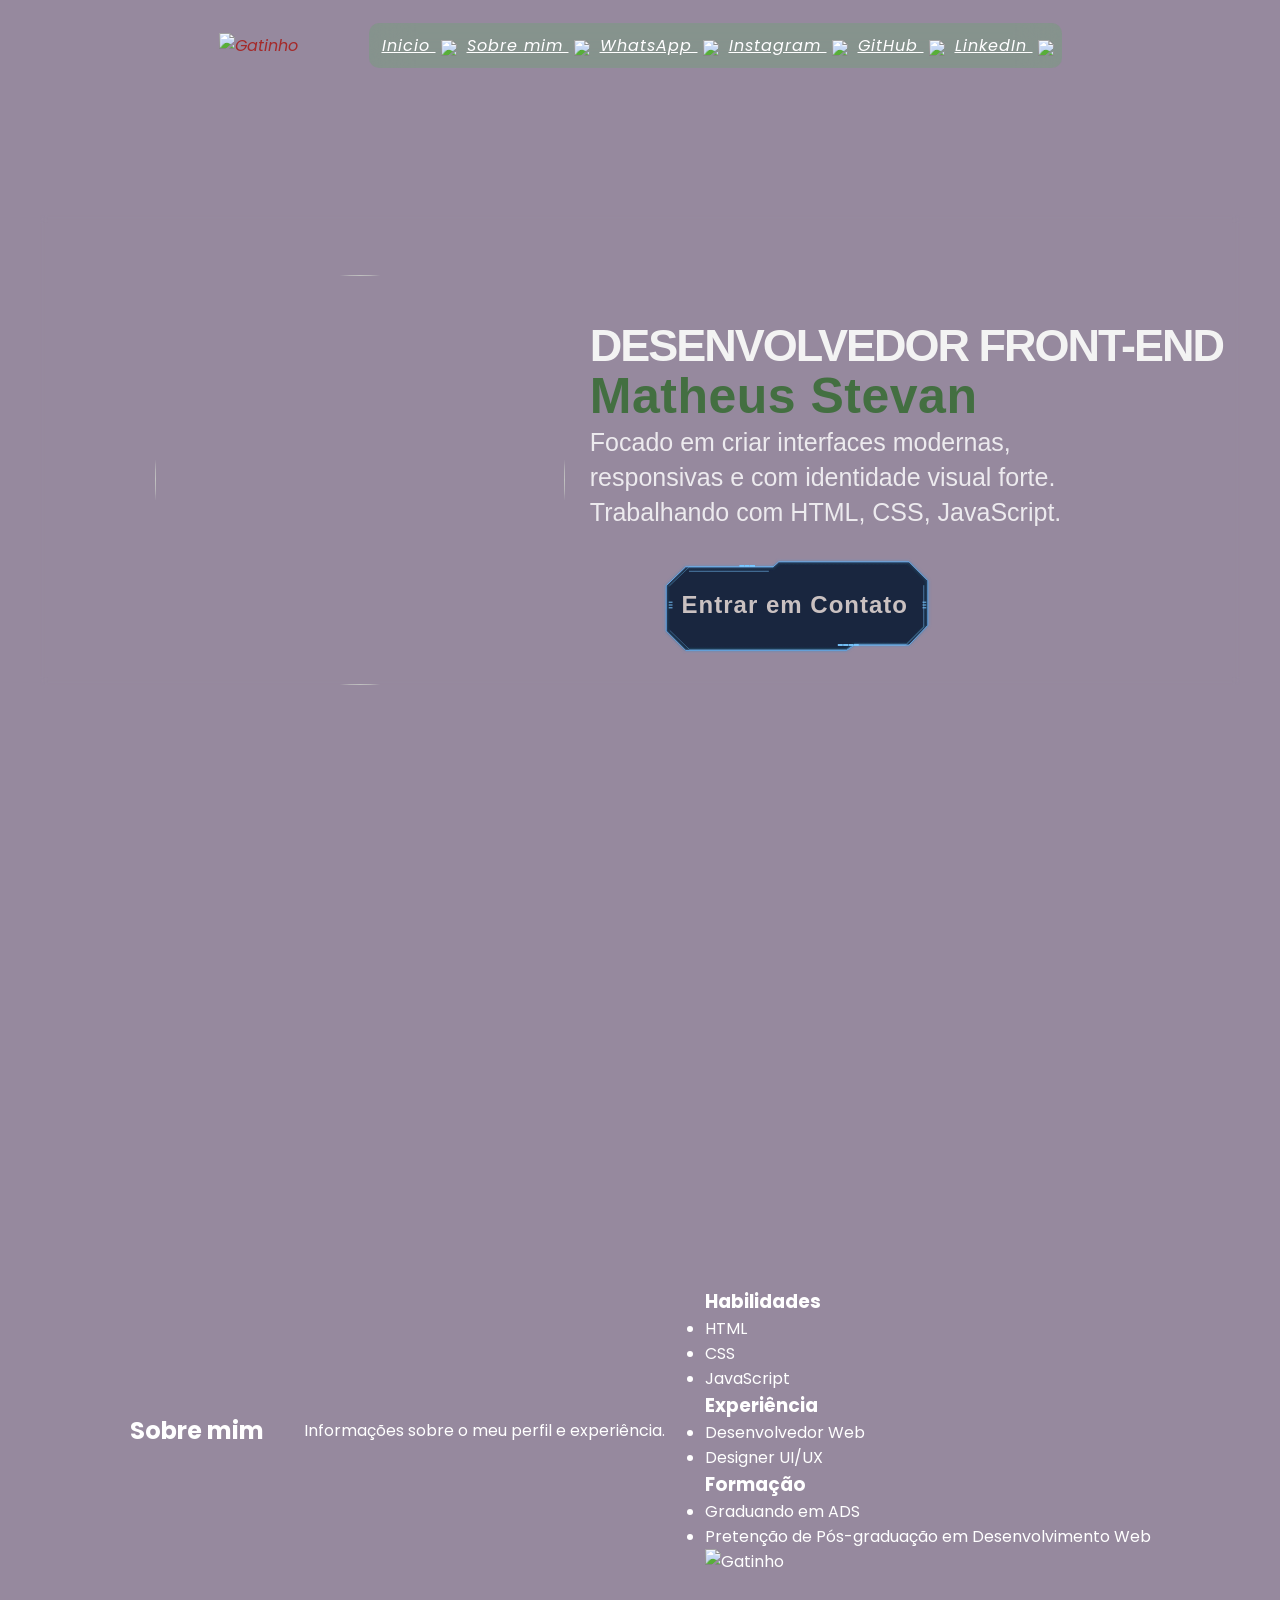
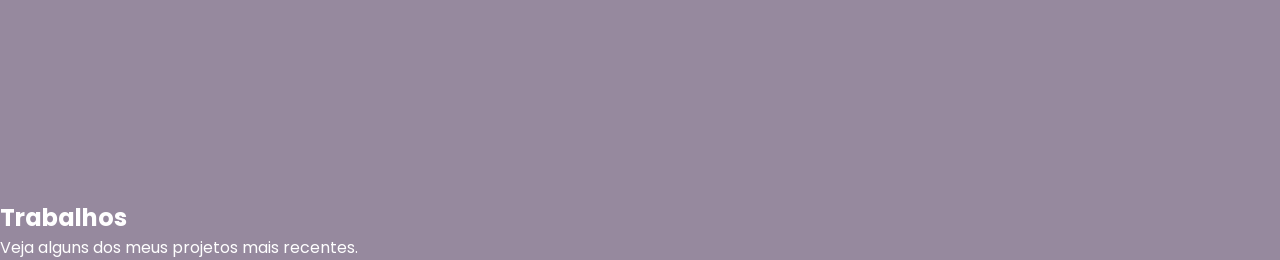
==== index.html @ 13720b81 "Mudança 2" ====
<!doctype html>
<html lang="pt-br">
  <head>
    <meta charset="UTF-8" />
    <meta name="viewport" content="width=device-width, initial-scale=1.0" />
    <link rel="stylesheet" href="style.css" />
    <link rel="preconnect" href="https://fonts.googleapis.com" />
    <link rel="preconnect" href="https://fonts.gstatic.com" crossorigin />
    <link
      href="https://fonts.googleapis.com/css2?family=Poppins:ital,wght@0,100;0,200;0,300;0,400;0,500;0,600;0,700;0,800;0,900;1,100;1,200;1,300;1,400;1,500;1,600;1,700;1,800;1,900&display=swap"
      rel="stylesheet"
    />
    <link rel="preconnect" href="https://fonts.googleapis.com">
    <link rel="preconnect" href="https://fonts.gstatic.com" crossorigin>
    <link href="https://fonts.googleapis.com/css2?family=Playwrite+DE+SAS:wght@100..400&display=swap" rel="stylesheet">
    <title>Portfólio</title>
  </head>
  <body>
    <header>
        <div class="gatinho">
          <img src="assets/ms-terminal-logo.svg" alt="Gatinho" />
        </div>
      <nav>
        <ul>
          <li><a href="#">Inicio <img src="assets/launch.svg" class="inicio"></a></li>
          <li><a href="#">Sobre mim <img src="assets/person.svg" class="pessoa"></a></li>
          <li><a href="#">WhatsApp <img src="assets/whatsapp.png" class="whatsapp"></a></li>
          <li><a href="#">Instagram <img src="assets/instagram.png" class="instagram"></a></li>
          <li><a href="#">GitHub <img src="assets/github.png" class="git"></a></li>
          <li><a href="#">LinkedIn <img src="assets/linkedin.png" class="linkedin"></a></li>
        </ul>
      </nav>
    </header>

    <!-- Sessão 1 -->

    <section class="secao1">
  <div class="conteudo">

    <div class="perfil">
      <img src="assets/foto-hud-exata.png" class="foto">
      <img src="assets/interface-hud-frame-ondinhas.svg" class="moldura">
    </div>

    <div class="info">
      <div class="iniciotxt">
        <h1>Desenvolvedor Front-End</h1>
        <h2>Matheus Stevan</h2>
        <p>Focado em criar interfaces modernas,</p>
        <p>responsivas e com identidade visual forte.</p>
        <p>Trabalhando com HTML, CSS, JavaScript.</p>
      </div>
      <div class="botoes">
        <button class="botaohud"> Entrar em Contato</button>
      </div>
    </div>
  </div>
</section>

    <!-- Sessão 2 -->

    <section class="secao2">
      <div class="conteudo2">
      <h2>Sobre mim</h2>
      <p>Informações sobre o meu perfil e experiência.</p>
      <div class="divSobre">
        <div class="card">
          <h3>Habilidades</h3>
          <ul>
            <li>HTML</li>
            <li>CSS</li>
            <li>JavaScript</li>
          </ul>
        </div>
        <div class="card">
          <h3>Experiência</h3>
          <ul>
            <li>Desenvolvedor Web</li>
            <li>Designer UI/UX</li>
          </ul>
        </div>
        <div class="card">
          <h3>Formação</h3>
          <ul>
            <li>Graduando em ADS</li>
            <li>Pretenção de Pós-graduação em Desenvolvimento Web</li>
          </ul>
        </div>
        <img src="assets/gatinho.svg" alt="Gatinho" />
      </div>
      </div>
    </section>

      <!-- Sessão 3 -->

    <Section class="secao3">
      <h2>Trabalhos</h2>
      <p>Veja alguns dos meus projetos mais recentes.</p>
      <div class="divImagens">

      </div>
    </section>
  </body>
</html>
---- style.css ----
*{
  margin: 0;
  padding: 0;
  box-sizing: border-box;
}

body {
  width: 100%;
  margin: 0;
  padding: 0;
  box-sizing: border-box;
  color: rgb(255, 255, 255);
  background-color: #442d538f;
  font-family: "Poppins", sans-serif;
}
html{
  overflow-x: hidden;
}
/* Corpo */

/* Cabeçalho */

header {
  width: 100%;
  height: 10%;
  display: flex;
  justify-content: center;
  align-items: center;
  gap: 0px;
  padding: 10px 2%;
  color: brown;
  position: fixed;
  pointer-events: none;
  font-style:oblique;
  z-index: 999;

  ul {
    letter-spacing: 1px;
    font-family: "poppins", sans-serif;
    display: flex;
    gap: 15px;
    list-style: none;
    align-items: center;
    background-color: #03e9031a;
    padding: 10px 13px;
    border-radius: 10px;
    backdrop-filter: blur(20px);
  }
}
/* Configuraçoes do cabeçalho */
header ul li a,
header ul li a:visited {
  color: rgb(255, 255, 255);
  pointer-events: auto;
}
header ul li a:hover {
  color: #ff0000;
  transition: 1s;
  filter: brightness(1.5) drop-shadow(0 0 10px #aa9696);
  transition: 0.8s;
}

.gatinho {
  display: flex;
  align-items: center;
  width: auto;
}
.gatinho img {
  width: 150px;
  height: auto;
  transition: 0.5s;
}

.inicio{
  display: flex-end;
  align-items:center;
  width: auto;
  width: 20px;
  transform: translateY(5px)
  translateX(5px);
}

.pessoa {
  display: flex-end;
  align-items:center;
  width: auto;
  width: 20px;
  transform: translateY(5px)
  translateX(5px);
}

.whatsapp {
  display: flex-end;
  align-items:center;
  width: auto;
  width: 20px;
  transform: translateY(5px)
  translateX(5px);
}

.instagram {
  display: flex-end;
  align-items:center;
  width: auto;
  width: 20px;
  transform: translateY(5px)
  translateX(5px);
}

.git {
  display: flex-end;
  align-items:center;
  width: auto;
  width: 20px;
  transform: translateY(5px)
  translateX(5px);
}

.linkedin {
  display: flex-end;
  align-items:center;
  width: auto;
  width: 20px;
  transform: translateY(5px)
  translateX(5px);
}

/* Efeito quando o mouse está sobre o logotipo */
header:hover .gatinho img,
header:hover .gatinho i {
  filter: brightness(1.5) drop-shadow(0 0 10px #0dc110);
  transition: 0.5s;
  transform: rotate(10deg);
}

.gatinho img,
.gatinho i {
  transition: 0.5s;
}
/* Logotipo */

.gatinho {
  width: 100px;
  height: 100px;
  margin-right: 50px;
}
section {
  width: 100%;
  display: flex;
  flex-direction: column;
}

/* Seção 1 */

  button {
  all: unset;
}

.secao1 {
  width: 100%;
  height: 100vh;
  background-image: url(assets/backgroundprofissional2.png);
  background-size: cover;
  background-position: center;
  background-repeat: no-repeat;
  align-items: center;
  overflow: hidden;
  display: flex;
  justify-content: center;
  
}

.conteudo {
  width: min(1200px, 100%);
  display: flex;
  align-items: center;
  justify-content: center;
  gap: clamp(40px,2vw,180px);
  padding-top: 60px;
  backdrop-filter: blur(3px);
}

.perfil {
  position: relative;
  width: clamp(260px, 32vw, 430px);
  aspect-ratio: 1 / 1;
  flex-shrink: 0;
}

.moldura,
.foto {
  position: absolute;
  inset: 0;
  width: 100%;
  height: 100%;
}

.foto {
  object-fit: cover;
  border-radius: 50%;
  z-index: 1;
  animation: aparecerEsquerda 0.8s ease forwards;
}

.moldura {
  z-index: 2;
  pointer-events: none;
  transform: scale(3.52)
  translatex(90px);
  animation: glowMoldura 2.5s ease-in-out infinite;
}

.info {
  max-width: 520px;
  display: flex;
  flex-direction: column;
  gap: 25px;
}

.botoes{
  display: flex;
  gap: 20px;
  margin-left: 0;
  width: auto;
}

.botoes .botaohud {
  width: 380px;
  height: 100px;
  background-image: url("assets/botao.svg");
  background-size: 100% 100% ;
  background-position: center ;
  background-repeat: no-repeat ;
  background-color: transparent ;
  display:flex;
  justify-content: center;
  align-items: center;
  color: #cac1c1 ;
  font-size: 24px ;
  font-family: "Orbitron", sans-serif;
  font-style: normal;
  letter-spacing: 1px;
  white-space: nowrap;
  cursor: pointer;
  font-weight: bold;
  transform: translateY(-10px);
  animation: aparecerBaixo 1.9s ease forwards, glowBotao 2.5s ease-in-out infinite;
  
}

.botaohud:hover {
  color: #ffffff;
  transition: 2s;
  
      filter:
    drop-shadow(0 0 10px #00bfff)
    drop-shadow(0 0 20px #00bfff);

  transition: 1.2s;
}

/* Texto da seção 1 */

.iniciotxt {
  font-family: "Franklin Gothic Medium", "Arial Narrow", Arial, sans-serif;
  width: 100% ;
  margin: 0 auto;
  transform: translateX(-15px);
  margin-top: 20px;
 

  h1 {
    color: rgb(243, 243, 243);
    text-transform: uppercase;
    font-weight: 800;
    letter-spacing: -2px;
    line-height: 0.95;
    font-size: 45px;
    white-space: nowrap;
    opacity: 0.8;
    animation: aparecerDireita 1.4s ease forwards;
   
  }
  h2 {
    color: rgb(67, 111, 65);
    font-weight: 600;
    letter-spacing: 0.5px;
    font-size: 50px;
    animation: aparecerDireita 1.6s ease forwards;
  }
  p {
    color: rgba(255, 255, 255, 0.819);
    font-weight: 400;
    line-height: 1.4;
    font-size: 25px;
    white-space: nowrap;
    opacity: 0.85;
    animation: aparecerDireita 2.0s ease forwards;
  }
}

/* Seção 2 */

.conteudo2{
  width: min(1200px, 100%);
  display: flex;
  align-items: center;
  justify-content: center;
  gap: clamp(40px,2vw,180px);
  padding-top: 60px;

}

.secao2 {
  background-image: url("assets/620d1e45864bec4a2bf0a79dd001696d.jpg");
  width: 100%;
  height: 100vh;
  background-size: cover;
  background-position: center;
  background-repeat: no-repeat;
  align-items: center;
  overflow: hidden;
  display: flex;
  justify-content: center;
  padding-top:100px;
}

/* ANIMAÇOES  */

@keyframes aparecerEsquerda {
  from {
    opacity: 0;
    transform: translateX(-40px);
  }
  to {
    opacity: 1;
    transform: translateX(0);
  }
}
@keyframes aparecerDireita {
  from {
    opacity: 0;
    transform: translateX(40px);
  }

  to {
    opacity: 1;
    transform: translateX(0);
  }
}
@keyframes aparecerBaixo {
  from {
    opacity: 0;
    transform: translateY(25px);
  }

  to {
    opacity: 1;
    transform: translateY(0);
  }
}
@keyframes glowMoldura {
  0% {
    filter: drop-shadow(0 0 7px rgba(0, 170, 255, 0.25));
  }

  50% {
    filter: drop-shadow(0 0 15px rgba(0, 170, 255, 0.5));
  }

  100% {
    filter: drop-shadow(0 0 7px rgba(0, 170, 255, 0.25));
  }
}

/* TELEFONE */

@media (max-width: 768px) {
  .secao1 {
    height: auto;
    min-height: 100vh;
    overflow: visible;
    padding: 90px 20px 40px;
  }

  .conteudo {
    flex-direction: column;
    gap: 25px;
    text-align: center;
  }

  .perfil {
    width: clamp(180px, 60vw, 280px);
  }

   .moldura {
    transform: scale(0);
  }

  .info {
    align-items: center;
    max-width: 100%;
  }

  .iniciotxt h1 {
    font-size: clamp(32px, 7vw, 55px);
  }

  .iniciotxt h2 {
    font-size: clamp(24px, 7vw, 40px);
  }

  .iniciotxt p {
    font-size: clamp(16px, 5vw, 24px);
  }

  .botoes {
    flex-direction: column;
    width: 100%;
    align-items: center;
  }

  .botoes button {
    width: min(280px, 100%);
  }

    header {
    padding: 70px;
  }

  header ul {
    gap: 7px;
    padding: 1px;
    flex-wrap: wrap;
    justify-content: center;
  }

  header ul li a {
    font-size: 14px;
  }

  .gatinho img {
    width: 150px;
  }

  .inicio,
  .pessoa,
  .whatsapp,
  .instagram,
  .git,
  .linkedin {
    width: 16px;
  }

}
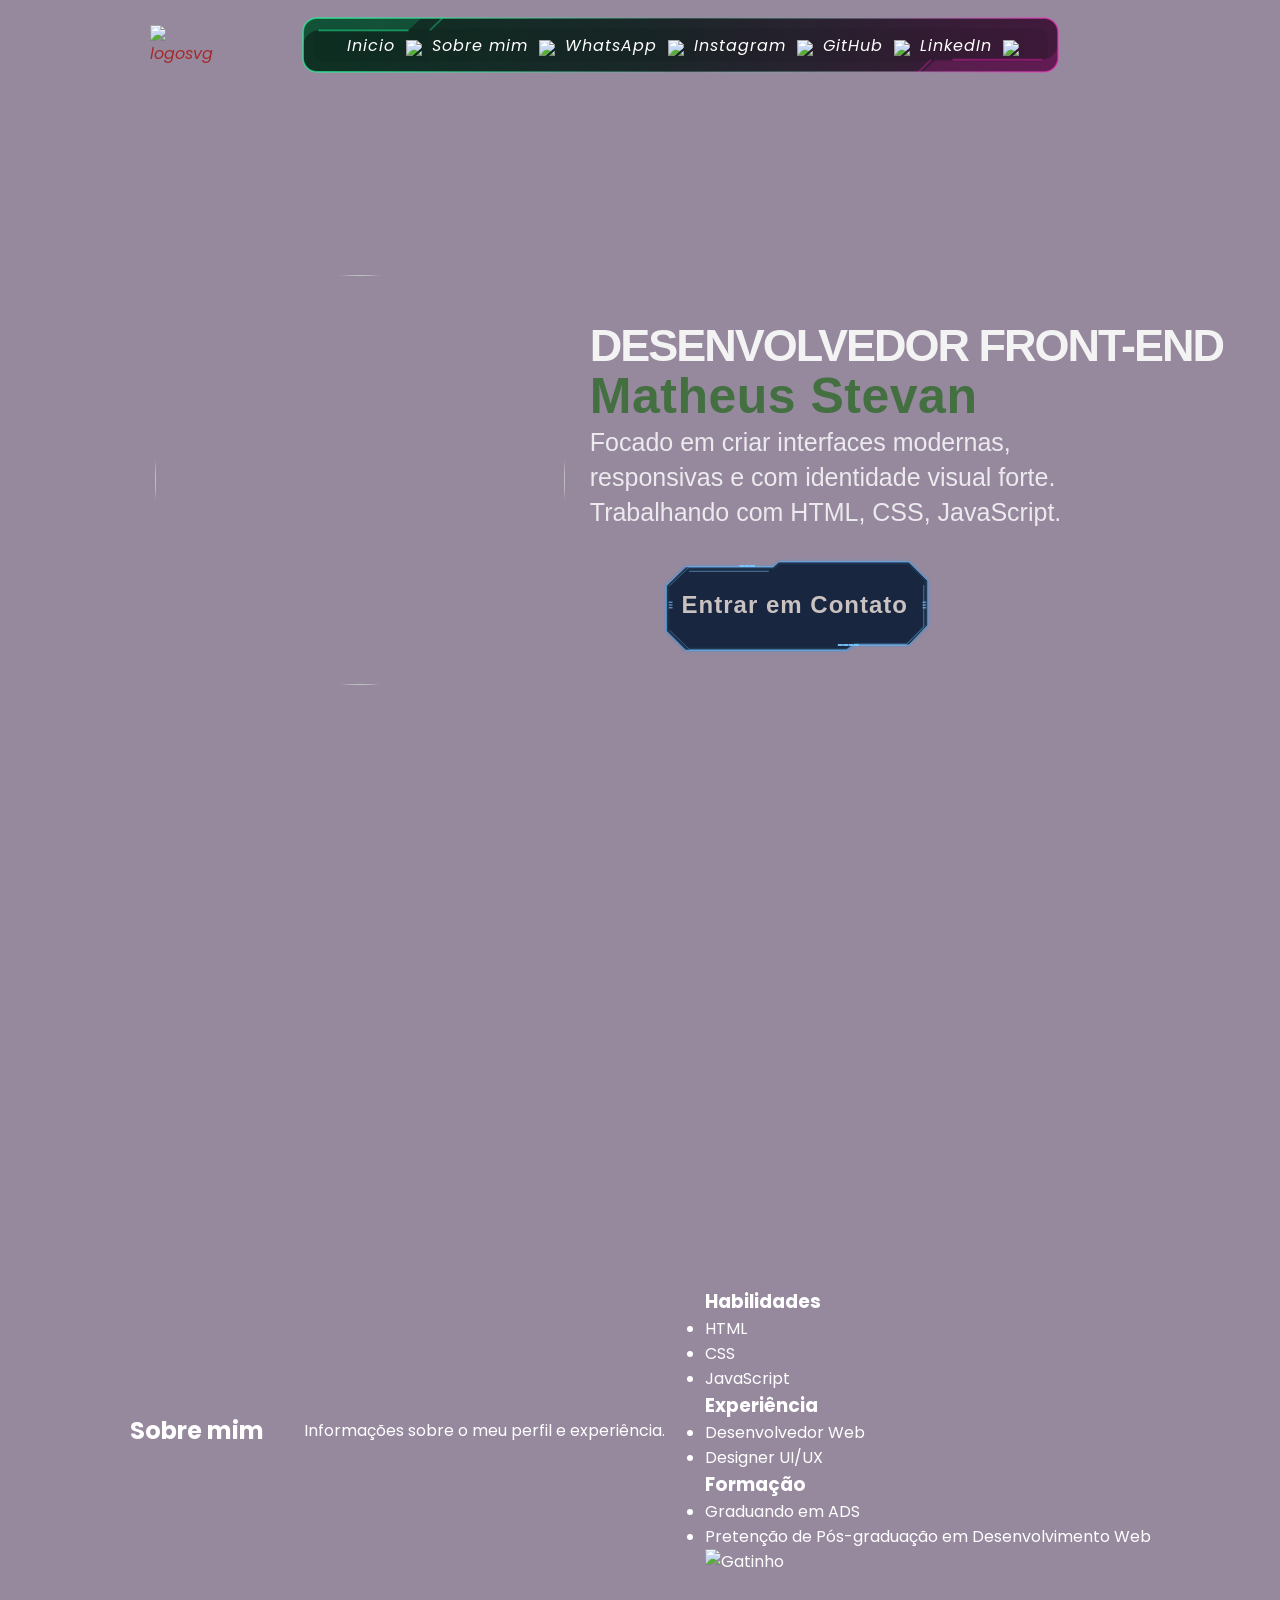
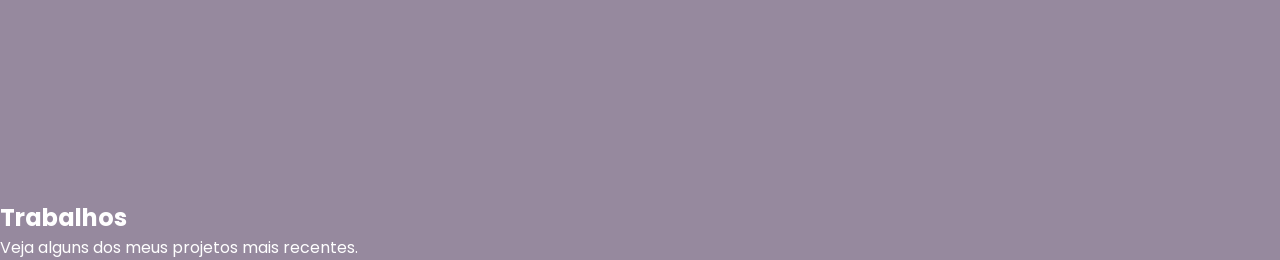
==== commit 69cd205a: "14/05/2026 15:23" ====
--- a/index.html
+++ b/index.html
@@ -17,18 +17,20 @@
   </head>
   <body>
     <header>
-        <div class="gatinho">
-          <img src="assets/ms-terminal-logo.svg" alt="Gatinho" />
+        <div class="logo">
+          <img src="assets/ms-terminal-logo.svg" alt="logosvg" />
         </div>
       <nav>
-        <ul>
+         <div class="navbarconteudo">
+          <ul>
           <li><a href="#">Inicio <img src="assets/launch.svg" class="inicio"></a></li>
           <li><a href="#">Sobre mim <img src="assets/person.svg" class="pessoa"></a></li>
-          <li><a href="#">WhatsApp <img src="assets/whatsapp.png" class="whatsapp"></a></li>
-          <li><a href="#">Instagram <img src="assets/instagram.png" class="instagram"></a></li>
-          <li><a href="#">GitHub <img src="assets/github.png" class="git"></a></li>
-          <li><a href="#">LinkedIn <img src="assets/linkedin.png" class="linkedin"></a></li>
+          <li><a href="https://wa.me/5551990151791?text=Olá%20Matheus!%0A%0AVi%20seu%20portfólio%20e%20gostaria%20de%20conversar%20sobre%20um%20projeto.">WhatsApp <img src="assets/whatsapp.png" class="whatsapp"></a></li>
+          <li><a href="https://www.instagram.com/math_stevan/">Instagram <img src="assets/instagram.png" class="instagram"></a></li>
+          <li><a href="https://github.com/mathstevan-dev">GitHub <img src="assets/github.png" class="git"></a></li>
+          <li><a href="https://www.linkedin.com/in/matheus-stevan-001868403/?skipRedirect=true">LinkedIn <img src="assets/linkedin.png" class="linkedin"></a></li>
         </ul>
+        </div>
       </nav>
     </header>
 
--- a/style.css
+++ b/style.css
@@ -26,7 +26,7 @@
   display: flex;
   justify-content: center;
   align-items: center;
-  gap: 0px;
+  gap: 10px;
   padding: 10px 2%;
   color: brown;
   position: fixed;
@@ -41,17 +41,38 @@
     gap: 15px;
     list-style: none;
     align-items: center;
-    background-color: #03e9031a;
-    padding: 10px 13px;
-    border-radius: 10px;
-    backdrop-filter: blur(20px);
-  }
-}
+  }
+}
+
+.nav {
+  position: relative;
+  width: min(90vw, 900px);
+  height: 80px;
+}
+
+.navbarconteudo {
+   background-image: url(assets/navbar.svg);
+   background-size: 85% 80%;
+   background-position: center;
+   background-repeat: no-repeat;
+   position: relative;
+   z-index: 2;
+   width: min(90vw, 900px);
+   height: 80px;
+   display: flex;
+   align-items: center;
+   justify-content: center;
+   animation: glowNavbar 3s ease-in-out infinite;
+}
+
 /* Configuraçoes do cabeçalho */
+
 header ul li a,
 header ul li a:visited {
   color: rgb(255, 255, 255);
   pointer-events: auto;
+  text-decoration: none;
+  
 }
 header ul li a:hover {
   color: #ff0000;
@@ -60,17 +81,6 @@
   transition: 0.8s;
 }
 
-.gatinho {
-  display: flex;
-  align-items: center;
-  width: auto;
-}
-.gatinho img {
-  width: 150px;
-  height: auto;
-  transition: 0.5s;
-}
-
 .inicio{
   display: flex-end;
   align-items:center;
@@ -126,24 +136,32 @@
 }
 
 /* Efeito quando o mouse está sobre o logotipo */
-header:hover .gatinho img,
-header:hover .gatinho i {
+header:hover .logo img,
+header:hover .logo i {
   filter: brightness(1.5) drop-shadow(0 0 10px #0dc110);
   transition: 0.5s;
   transform: rotate(10deg);
 }
 
-.gatinho img,
-.gatinho i {
+/* Logotipo */
+
+.logo img,
+.logo i {
   transition: 0.5s;
-}
-/* Logotipo */
-
-.gatinho {
-  width: 100px;
-  height: 100px;
-  margin-right: 50px;
-}
+  width: 150px;
+  height: auto;
+}
+
+.logo {
+display: flex;
+align-items: center;
+width: 70px;
+height: 100px;
+z-index: 2;
+animation-duration: 3s;
+animation-name: spin;
+}
+
 section {
   width: 100%;
   display: flex;
@@ -373,6 +391,32 @@
   }
 }
 
+@keyframes spin {
+  0% {
+    scale: 0.1;
+  }
+  50%{
+    scale:1.0;
+  }
+  100%{
+  }
+}
+
+@keyframes glowNavbar {
+
+  0%, 100% {
+    filter:
+      drop-shadow(0 0 6px rgba(5, 90, 52, 0.438))
+      drop-shadow(0 0 12px rgba(217, 5, 154, 0.59));
+  }
+
+  50% {
+    filter:
+      drop-shadow(0 0 12px rgba(0, 255, 140, 0.77))
+      drop-shadow(0 0 22px rgba(255,0,180,0.18));
+  }
+}
+
 /* TELEFONE */
 
 @media (max-width: 768px) {
@@ -390,11 +434,11 @@
   }
 
   .perfil {
-    width: clamp(180px, 60vw, 280px);
+    width: clamp(180px, 40vw, 200px);
   }
 
    .moldura {
-    transform: scale(0);
+    transform: scale(3);
   }
 
   .info {
@@ -425,7 +469,7 @@
   }
 
     header {
-    padding: 70px;
+    padding: 0px 2%;
   }
 
   header ul {
@@ -439,9 +483,19 @@
     font-size: 14px;
   }
 
-  .gatinho img {
-    width: 150px;
-  }
+  .logo img {
+    width: 120px;
+  }
+
+  .navbarconteudo {
+   z-index: 2;
+   width: 500px;
+   height:100px;
+   display: flex;
+   align-items: center;
+   justify-content: center;
+   padding: 0 23px;
+}
 
   .inicio,
   .pessoa,
@@ -449,7 +503,7 @@
   .instagram,
   .git,
   .linkedin {
-    width: 16px;
+    width: 15px;
   }
 
 }
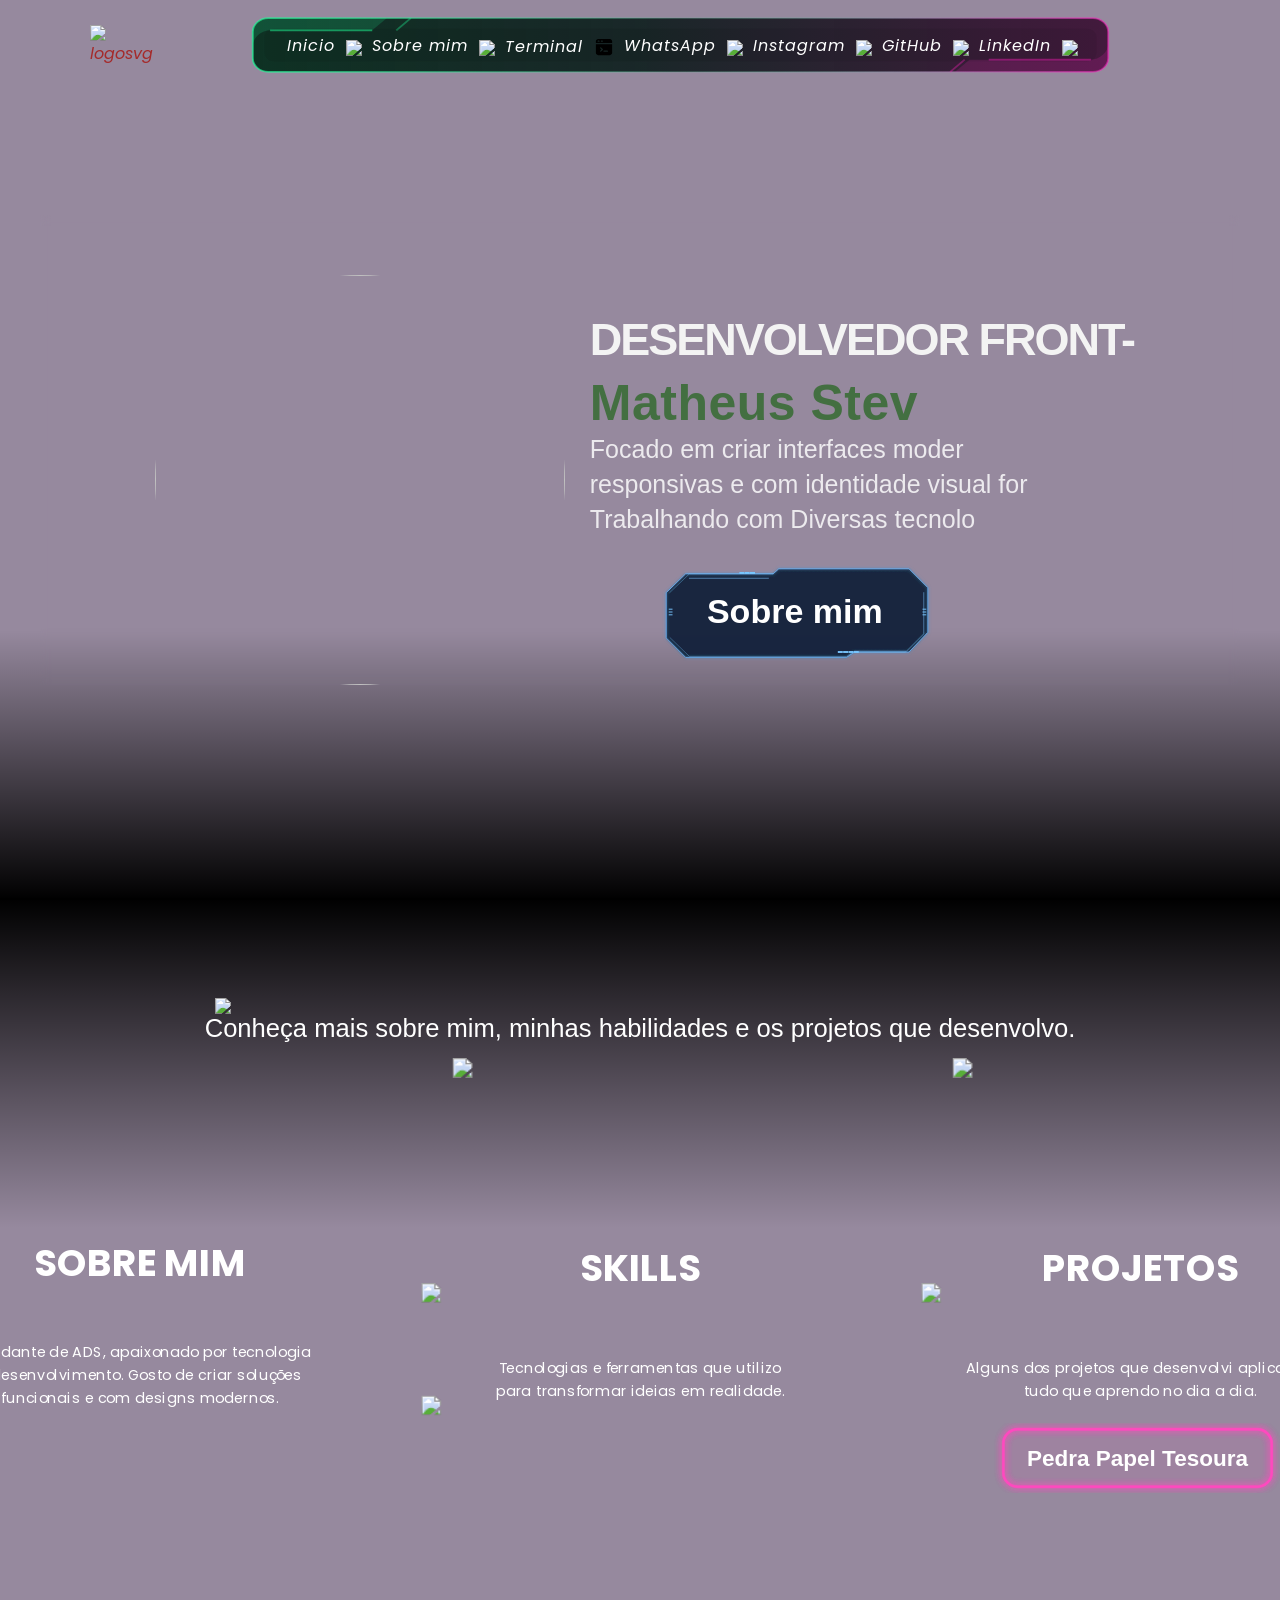
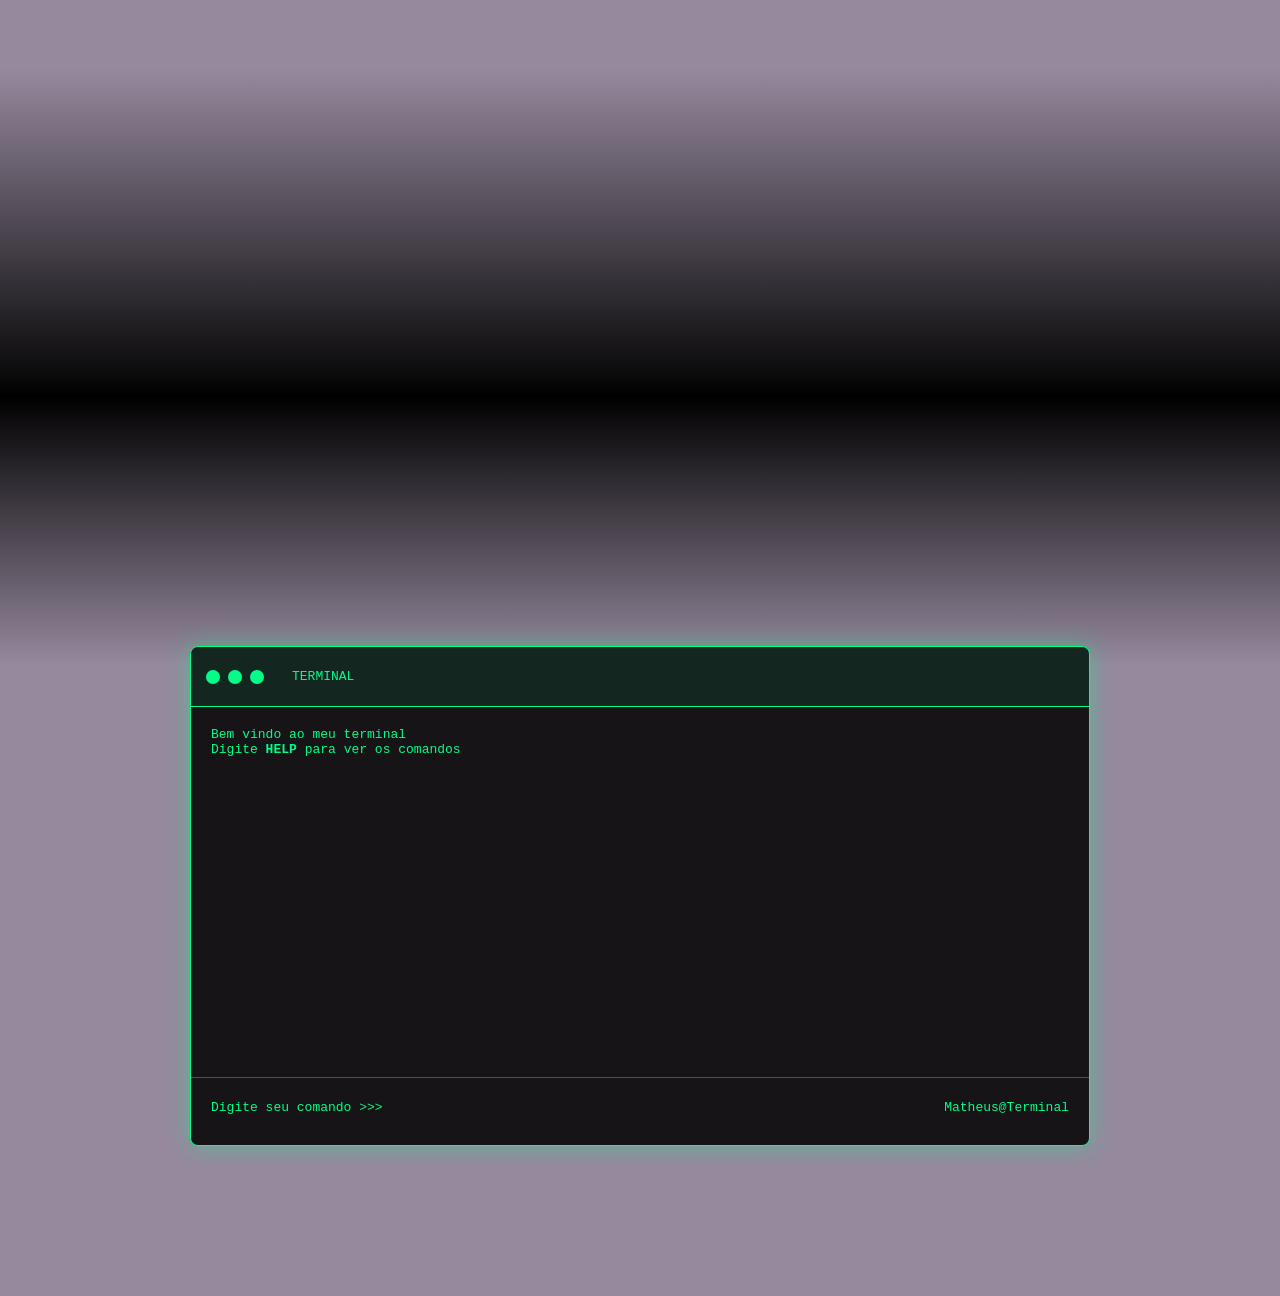
==== commit d2b3835d: "feat: adiciona terminal feito em JS e melhora na sessao 2 do site" ====
--- a/index.html
+++ b/index.html
@@ -3,7 +3,7 @@
   <head>
     <meta charset="UTF-8" />
     <meta name="viewport" content="width=device-width, initial-scale=1.0" />
-    <link rel="stylesheet" href="style.css" />
+    <link rel="stylesheet" href="style.css" /> 
     <link rel="preconnect" href="https://fonts.googleapis.com" />
     <link rel="preconnect" href="https://fonts.gstatic.com" crossorigin />
     <link
@@ -24,7 +24,8 @@
          <div class="navbarconteudo">
           <ul>
           <li><a href="#">Inicio <img src="assets/launch.svg" class="inicio"></a></li>
-          <li><a href="#">Sobre mim <img src="assets/person.svg" class="pessoa"></a></li>
+          <li><a href="#sobre">Sobre mim <img src="assets/person.svg" class="sobre"></a></li>
+          <li><a href="#terminalConteudo">Terminal <img src="assets/terminal.svg" class="terminalicon"></a></li>
           <li><a href="https://wa.me/5551990151791?text=Olá%20Matheus!%0A%0AVi%20seu%20portfólio%20e%20gostaria%20de%20conversar%20sobre%20um%20projeto.">WhatsApp <img src="assets/whatsapp.png" class="whatsapp"></a></li>
           <li><a href="https://www.instagram.com/math_stevan/">Instagram <img src="assets/instagram.png" class="instagram"></a></li>
           <li><a href="https://github.com/mathstevan-dev">GitHub <img src="assets/github.png" class="git"></a></li>
@@ -38,22 +39,20 @@
 
     <section class="secao1">
   <div class="conteudo">
-
     <div class="perfil">
       <img src="assets/foto-hud-exata.png" class="foto">
       <img src="assets/interface-hud-frame-ondinhas.svg" class="moldura">
     </div>
-
     <div class="info">
       <div class="iniciotxt">
-        <h1>Desenvolvedor Front-End</h1>
-        <h2>Matheus Stevan</h2>
-        <p>Focado em criar interfaces modernas,</p>
-        <p>responsivas e com identidade visual forte.</p>
-        <p>Trabalhando com HTML, CSS, JavaScript.</p>
+        <h1 class="titulo-principal">Desenvolvedor Front-End</h1>
+        <h2 class="titulo-secundario">Matheus Stevan</h2>
+        <p class="texto-1">Focado em criar interfaces modernas,</p>
+        <p class="texto-2">responsivas e com identidade visual forte.</p>
+        <p class="texto-3">Trabalhando com HTML, CSS, JavaScript.</p>
       </div>
       <div class="botoes">
-        <button class="botaohud"> Entrar em Contato</button>
+        <button class="botaohud"><a href="#sobre">Sobre mim</a></button>
       </div>
     </div>
   </div>
@@ -61,46 +60,70 @@
 
     <!-- Sessão 2 -->
 
-    <section class="secao2">
-      <div class="conteudo2">
-      <h2>Sobre mim</h2>
-      <p>Informações sobre o meu perfil e experiência.</p>
-      <div class="divSobre">
-        <div class="card">
-          <h3>Habilidades</h3>
-          <ul>
-            <li>HTML</li>
-            <li>CSS</li>
-            <li>JavaScript</li>
-          </ul>
+    <section id="sobre" class="secao2">
+      <img src="assets/titulo_h1.svg" class="tituloh1 revelar">
+      <h2 class="revelar"> Conheça mais sobre mim, minhas habilidades e os projetos que desenvolvo.
+      </h2>
+     <div class="conteudo2">
+      <div class="cards">
+       <div class="cardsobre revelar-card">
+        <img src="assets/iconesobre.png" class="iconesobre">
+        <img src="assets/linha-neon-azul.svg" class="linhaazul">
+        <img src="assets/sobremim.png" class="sobremim">
+        <h3>SOBRE MIM</h3>
+        <p>Estudante de ADS, apaixonado por tecnologia<br> e desenvolvimento. Gosto de criar soluções <br>funcionais e com designs modernos.</p>
+      </div>
+      <div class="cardskills revelar-card">
+        <img src="assets/iconeskills.png" class="iconeskills">
+        <img src="assets/linha-neon-roxa.svg" class="linharoxa">
+        <img src="assets/skills.png" class="skills">
+        <h3>SKILLS</h3>
+        <p>Tecnologias e ferramentas que utilizo <br>
+          para transformar ideias em realidade.</p>
+      </div>
+      <div class="cardprojetos revelar-card">
+        <img src="assets/iconeprojetos.png" class="iconeprojetos">
+        <img src="assets/linha-neon-rosa.svg" class="linharosa">
+        <h3>PROJETOS</h3>
+        <p>Alguns dos projetos que desenvolvi
+          aplicando <br>tudo que aprendo no dia a dia.</p>
+           <a href="pedra-papel-tesoura.html"               class="botaoproj1">
+              <img src="assets/botao-projetos.svg" 
+                 alt="Pedra Papel Tesoura">
+                <span>Pedra Papel Tesoura</span> 
+        </a>
         </div>
-        <div class="card">
-          <h3>Experiência</h3>
-          <ul>
-            <li>Desenvolvedor Web</li>
-            <li>Designer UI/UX</li>
-          </ul>
-        </div>
-        <div class="card">
-          <h3>Formação</h3>
-          <ul>
-            <li>Graduando em ADS</li>
-            <li>Pretenção de Pós-graduação em Desenvolvimento Web</li>
-          </ul>
-        </div>
-        <img src="assets/gatinho.svg" alt="Gatinho" />
       </div>
-      </div>
+
     </section>
+    
 
       <!-- Sessão 3 -->
 
     <Section class="secao3">
-      <h2>Trabalhos</h2>
-      <p>Veja alguns dos meus projetos mais recentes.</p>
-      <div class="divImagens">
 
+      <div class="terminal">
+
+      <div class="terminal-topo">
+        <span></span>
+        <span></span>
+        <span></span>
+        <p>TERMINAL</p>
       </div>
+
+      <div class="terminal-conteudo" id="terminalConteudo">
+        <p>Bem vindo ao meu terminal</p>
+        <p>Digite <strong>HELP</strong> para ver os comandos</p>
+      </div>
+
+      <div class="terminal-input">
+        <span> Digite seu comando >>></span>
+        <input type="text" id="comandoInput" />
+        <p>Matheus@Terminal</p>
+      </div>
+
+    </div>
     </section>
+    <script src="script.js"></script>
   </body>
 </html>
--- a/style.css
+++ b/style.css
@@ -1,24 +1,47 @@
-*{
+/* =========================
+   1. RESET / BASE
+========================= */
+
+* {
   margin: 0;
   padding: 0;
   box-sizing: border-box;
 }
 
+html {
+  overflow-x: hidden;
+  scroll-behavior: smooth;
+}
+
 body {
   width: 100%;
-  margin: 0;
-  padding: 0;
-  box-sizing: border-box;
   color: rgb(255, 255, 255);
   background-color: #442d538f;
   font-family: "Poppins", sans-serif;
 }
-html{
-  overflow-x: hidden;
-}
-/* Corpo */
-
-/* Cabeçalho */
+
+button {
+  all: unset;
+}
+
+section {
+  width: 100%;
+  display: flex;
+  flex-direction: column;
+}
+
+a {
+  color: white;
+  text-decoration: none;
+}
+
+a:visited {
+  color: white;
+}
+
+/* =========================
+   2. CABEÇALHO / NAVBAR
+========================= */
 
 header {
   width: 100%;
@@ -30,18 +53,9 @@
   padding: 10px 2%;
   color: brown;
   position: fixed;
+  z-index: 999;
   pointer-events: none;
-  font-style:oblique;
-  z-index: 999;
-
-  ul {
-    letter-spacing: 1px;
-    font-family: "poppins", sans-serif;
-    display: flex;
-    gap: 15px;
-    list-style: none;
-    align-items: center;
-  }
+  font-style: oblique;
 }
 
 .nav {
@@ -51,91 +65,80 @@
 }
 
 .navbarconteudo {
-   background-image: url(assets/navbar.svg);
-   background-size: 85% 80%;
-   background-position: center;
-   background-repeat: no-repeat;
-   position: relative;
-   z-index: 2;
-   width: min(90vw, 900px);
-   height: 80px;
-   display: flex;
-   align-items: center;
-   justify-content: center;
-   animation: glowNavbar 3s ease-in-out infinite;
-}
-
-/* Configuraçoes do cabeçalho */
+  position: relative;
+  z-index: 2;
+  width: min(90vw, 1020px);
+  height: 80px;
+  display: flex;
+  align-items: center;
+  justify-content: center;
+  background-image: url("assets/navbar.svg");
+  background-size: 85% 80%;
+  background-position: center;
+  background-repeat: no-repeat;
+  animation: glowNavbar 3s ease-in-out infinite;
+}
+
+header ul {
+  display: flex;
+  align-items: center;
+  gap: 15px;
+  list-style: none;
+  letter-spacing: 1px;
+  font-family: "Poppins", sans-serif;
+}
 
 header ul li a,
 header ul li a:visited {
   color: rgb(255, 255, 255);
   pointer-events: auto;
   text-decoration: none;
-  
-}
+}
+
 header ul li a:hover {
-  color: #ff0000;
-  transition: 1s;
+  color: #4018c1;
   filter: brightness(1.5) drop-shadow(0 0 10px #aa9696);
   transition: 0.8s;
 }
 
-.inicio{
-  display: flex-end;
-  align-items:center;
-  width: auto;
+
+/* =========================
+   3. ÍCONES DA NAVBAR
+========================= */
+
+.inicio,
+.sobre,
+.terminalicon,
+.whatsapp,
+.instagram,
+.git,
+.linkedin {
   width: 20px;
-  transform: translateY(5px)
-  translateX(5px);
-}
-
-.pessoa {
-  display: flex-end;
-  align-items:center;
-  width: auto;
-  width: 20px;
-  transform: translateY(5px)
-  translateX(5px);
-}
-
-.whatsapp {
-  display: flex-end;
-  align-items:center;
-  width: auto;
-  width: 20px;
-  transform: translateY(5px)
-  translateX(5px);
-}
-
-.instagram {
-  display: flex-end;
-  align-items:center;
-  width: auto;
-  width: 20px;
-  transform: translateY(5px)
-  translateX(5px);
-}
-
-.git {
-  display: flex-end;
-  align-items:center;
-  width: auto;
-  width: 20px;
-  transform: translateY(5px)
-  translateX(5px);
-}
-
-.linkedin {
-  display: flex-end;
-  align-items:center;
-  width: auto;
-  width: 20px;
-  transform: translateY(5px)
-  translateX(5px);
-}
-
-/* Efeito quando o mouse está sobre o logotipo */
+  transform: translateY(5px) translateX(5px);
+}
+
+
+/* =========================
+   4. LOGO
+========================= */
+
+.logo {
+  display: flex;
+  align-items: center;
+  width: 70px;
+  height: 100px;
+  z-index: 2;
+  animation-name: spin;
+  animation-duration: 3s;
+}
+
+.logo img,
+.logo i {
+  width: 150px;
+  height: auto;
+  transition: 0.5s;
+}
+
 header:hover .logo img,
 header:hover .logo i {
   filter: brightness(1.5) drop-shadow(0 0 10px #0dc110);
@@ -143,49 +146,28 @@
   transform: rotate(10deg);
 }
 
-/* Logotipo */
-
-.logo img,
-.logo i {
-  transition: 0.5s;
-  width: 150px;
-  height: auto;
-}
-
-.logo {
-display: flex;
-align-items: center;
-width: 70px;
-height: 100px;
-z-index: 2;
-animation-duration: 3s;
-animation-name: spin;
-}
-
-section {
-  width: 100%;
-  display: flex;
-  flex-direction: column;
-}
-
-/* Seção 1 */
-
-  button {
-  all: unset;
-}
+
+/* =========================
+   5. SEÇÃO 1
+========================= */
 
 .secao1 {
   width: 100%;
   height: 100vh;
-  background-image: url(assets/backgroundprofissional2.png);
+  display: flex;
+  align-items: center;
+  justify-content: center;
+  overflow: hidden;
+  background-image:
+    linear-gradient(
+      to bottom,
+      transparent 70%,
+      #000 100%
+    ),
+    url("assets/backgroundprofissional2.png");
   background-size: cover;
   background-position: center;
   background-repeat: no-repeat;
-  align-items: center;
-  overflow: hidden;
-  display: flex;
-  justify-content: center;
-  
 }
 
 .conteudo {
@@ -193,9 +175,9 @@
   display: flex;
   align-items: center;
   justify-content: center;
-  gap: clamp(40px,2vw,180px);
+  gap: clamp(40px, 2vw, 180px);
   padding-top: 60px;
-  backdrop-filter: blur(3px);
+  backdrop-filter: blur(5px);
 }
 
 .perfil {
@@ -214,17 +196,16 @@
 }
 
 .foto {
+  z-index: 1;
   object-fit: cover;
   border-radius: 50%;
-  z-index: 1;
   animation: aparecerEsquerda 0.8s ease forwards;
 }
 
 .moldura {
   z-index: 2;
   pointer-events: none;
-  transform: scale(3.52)
-  translatex(90px);
+  transform: scale(3.52) translateX(90px);
   animation: glowMoldura 2.5s ease-in-out infinite;
 }
 
@@ -235,126 +216,440 @@
   gap: 25px;
 }
 
-.botoes{
+
+/* =========================
+   6. TEXTO DA SEÇÃO 1
+========================= */
+
+.iniciotxt {
+  width: 100%;
+  margin: 20px auto 0;
+  font-family: "Franklin Gothic Medium", "Arial Narrow", Arial, sans-serif;
+  transform: translateX(-15px);
+}
+
+.iniciotxt h1 {
+  color: rgb(243, 243, 243);
+  text-transform: uppercase;
+  font-weight: 800;
+  letter-spacing: -2px;
+  line-height: 0.95;
+  font-size: 45px;
+  white-space: nowrap;
+  opacity: 0.8;
+  animation: aparecerDireita 1.4s ease forwards;
+  min-height: 55px;
+  min-width: 560px;
+}
+
+
+
+.iniciotxt h2 {
+  color: rgb(67, 111, 65);
+  font-weight: 600;
+  letter-spacing: 0.5px;
+  font-size: 50px;
+  animation: aparecerDireita 1.6s ease forwards;
+}
+
+.iniciotxt p {
+  color: rgba(255, 255, 255, 0.819);
+  font-weight: 400;
+  line-height: 1.4;
+  font-size: 25px;
+  white-space: nowrap;
+  opacity: 0.85;
+  animation: aparecerDireita 2s ease forwards;
+}
+
+
+/* =========================
+   7. BOTÕES
+========================= */
+
+.botoes {
   display: flex;
   gap: 20px;
+  width: auto;
   margin-left: 0;
-  width: auto;
 }
 
 .botoes .botaohud {
   width: 380px;
   height: 100px;
+  display: flex;
+  justify-content: center;
+  align-items: center;
+  color: rgb(255, 255, 255);
   background-image: url("assets/botao.svg");
-  background-size: 100% 100% ;
-  background-position: center ;
-  background-repeat: no-repeat ;
-  background-color: transparent ;
-  display:flex;
-  justify-content: center;
-  align-items: center;
-  color: #cac1c1 ;
-  font-size: 24px ;
+  background-size: 100% 100%;
+  background-position: center;
+  background-repeat: no-repeat;
+  background-color: transparent;
   font-family: "Orbitron", sans-serif;
+  font-size: 34px;
   font-style: normal;
-  letter-spacing: 1px;
+  font-weight: bold;
   white-space: nowrap;
   cursor: pointer;
-  font-weight: bold;
-  transform: translateY(-10px);
-  animation: aparecerBaixo 1.9s ease forwards, glowBotao 2.5s ease-in-out infinite;
-  
+  transform: translateX(-15px);
+  animation:
+    aparecerBaixo 3.9s ease forwards,
+    glowBotao 2.5s ease-in-out infinite;
 }
 
 .botaohud:hover {
   color: #ffffff;
-  transition: 2s;
-  
-      filter:
+  filter:
     drop-shadow(0 0 10px #00bfff)
     drop-shadow(0 0 20px #00bfff);
-
   transition: 1.2s;
 }
 
-/* Texto da seção 1 */
-
-.iniciotxt {
-  font-family: "Franklin Gothic Medium", "Arial Narrow", Arial, sans-serif;
-  width: 100% ;
-  margin: 0 auto;
-  transform: translateX(-15px);
-  margin-top: 20px;
- 
-
-  h1 {
-    color: rgb(243, 243, 243);
-    text-transform: uppercase;
-    font-weight: 800;
-    letter-spacing: -2px;
-    line-height: 0.95;
-    font-size: 45px;
-    white-space: nowrap;
-    opacity: 0.8;
-    animation: aparecerDireita 1.4s ease forwards;
-   
-  }
-  h2 {
-    color: rgb(67, 111, 65);
-    font-weight: 600;
-    letter-spacing: 0.5px;
-    font-size: 50px;
-    animation: aparecerDireita 1.6s ease forwards;
-  }
-  p {
-    color: rgba(255, 255, 255, 0.819);
-    font-weight: 400;
-    line-height: 1.4;
-    font-size: 25px;
-    white-space: nowrap;
-    opacity: 0.85;
-    animation: aparecerDireita 2.0s ease forwards;
-  }
-}
-
-/* Seção 2 */
-
-.conteudo2{
-  width: min(1200px, 100%);
-  display: flex;
-  align-items: center;
-  justify-content: center;
-  gap: clamp(40px,2vw,180px);
-  padding-top: 60px;
-
-}
+
+/* =========================
+   8. SEÇÃO 2
+========================= */
 
 .secao2 {
-  background-image: url("assets/620d1e45864bec4a2bf0a79dd001696d.jpg");
   width: 100%;
-  height: 100vh;
+  height: 1100px;
+  margin-top: -2px;
+  margin-bottom: -2px;
+  display: flex;
+  align-items: center; 
+  justify-content:start;
+  padding: 100px 0 0 0;
+  overflow: hidden;
+  background-image:
+    linear-gradient(
+      to top,
+      transparent 70%,
+      #000000 100%
+    ),
+    linear-gradient(
+      to bottom,
+      transparent 70%,
+      #000 100%
+    ),
+    url("assets/backgroundsection2.png");
   background-size: cover;
   background-position: center;
   background-repeat: no-repeat;
-  align-items: center;
+}
+
+.secao2 h2 {
+  color: rgb(255, 255, 255);
+  font-size: clamp(15px, 2vw, 30px);
+  font-weight: 500;
+  animation: aparecerBaixo 1.8s ease forwards;
+}
+
+.tituloh1 {
+  display: block;
+  width: 850px;
+  max-width:90%;
+  text-align: center;
+  z-index: 5;
+  animation: aparecerBaixo 1.8s ease forwards;
+}
+
+.conteudo2 {
+  width: min(1200px, 100%);
+  display: flex;
+  align-items: center;
+  justify-content: center;
+  gap: clamp(40px, 2vw, 180px);
+}
+
+.cards {
+  display: grid;
+  grid-template-columns: repeat(3,400px);
+  justify-content: center;
+  gap: 100px;
+  width: min(1500px, 100%);
+  margin: 0 auto;
+  transform: translateY(40px);
+  font-size: 60px;
+}
+
+.cardsobre {
+  background-image: url(assets/card_holo_blue.svg);
+  background-size: 100% 100%;
+  background-position: center;
+  background-repeat: no-repeat;
+  transform: scale(1.2);
+  min-height: 600px;
+  padding: 30px;
+  display: flex;
+  flex-direction: column;
+  justify-content:space-around;
+}
+
+.iconesobre {
+  position: absolute;
+  top: 35px;
+  align-self: center;
+  width: 315px;
+}
+
+.linhaazul {
+  position: absolute;
+  top: 220px;
+  align-self: center;
+  width: 350px;
+}
+
+.sobremim {
+  position: absolute;
+  top: 310px;
+  align-self: center;
+  width: 370px;
+}
+
+.cardskills {
+  background-image: url(assets/card_holo_purple.svg);
+  background-size: 100% 100%;
+  background-position: center;
+  background-repeat: no-repeat;
+  transform: scale(1.25);
+  min-height: 600px;
+  padding: 30px;
+  display: flex;
+  flex-direction: column;
+  justify-content:space-around;
+}
+
+.iconeskills {
+  position: absolute;
+  top: 40px;
+  align-self: center;
+  width: 300px;
+}
+
+.linharoxa {
+  position: absolute;
+  top: 220px;
+  align-self: center;
+  width: 350px;
+}
+
+.skills {
+  position: absolute;
+  top: 310px;
+  align-self: center;
+  width: 350px;
+}
+
+.cardprojetos {  
+  background-image: url(assets/card_holo_pink.svg);
+  background-size: 100% 100%;
+  background-position: center;
+  background-repeat: no-repeat;
+  transform: scale(1.2);
+  min-height: 600px;
+  padding: 30px;
+  display: flex;
+  flex-direction: column;
+  justify-content:space-around;
+}
+
+.iconeprojetos {
+  position: absolute;
+  top: 40px;
+  align-self: center;
+  width: 300px;
+}
+
+.linharosa {
+  position: absolute;
+  top: 220px;
+  align-self: center;
+  width: 350px;
+}
+
+.projetolink {
+  position: absolute;
+  top: 380px;
+  align-self: center;
+  width: 370px;
+  font-size: 10px;
+  transform:scale(1.15);
+  text-align: center;
+  margin-bottom: 230px;
+}
+
+.botaoproj1 {
+  position: absolute;
+  top: 320px;
+  display: inline-block;
+  width: 230px;
+  height: 80px;
+  margin: 0 auto;
+  transform: translateX(53px);
+}
+
+.botaoproj1:hover {
+    color: #ffffff;
+  filter:
+    drop-shadow(0 0 5px #ff00f241)
+    drop-shadow(0 0 5px #ff00f2);
+  transition: 1.2s;
+}
+
+.botaoproj1 img {
+  width: 100%;
+  height: 100%;
+  display: block;
+}
+
+.botaoproj1 span {
+  position: absolute;
+  inset: 0;
+  display: flex;
+  align-items: center;
+  justify-content: center;
+  color: white;
+  font-family: Poppins, sans-serif;
+  font-size: 18px;
+  font-weight: 600;
+  pointer-events: none;
+}
+
+.cards h3{
+  font-size: 30px;
+  text-align: center;
+  margin-top: 130px;
+ }
+
+.cards p{
+  font-size: 10px;
+  transform:scale(1.15);
+  text-align: center;
+  margin-bottom: 230px;
+ }
+
+ .revelar {
+  opacity: 0;
+  transform: translateY(40px);
+  transition: 0.8s ease;
+}
+
+.revelar.ativo {
+  opacity: 1;
+  transform: translateY(0);
+}
+
+.revelar-card {
+  opacity: 0;
+  transform: translateY(40px) scale(1.25);
+  transition: 1.5s ease;
+}
+
+.revelar-card.ativo {
+  opacity: 1;
+  transform: translateY(0) scale(1.25);
+}
+
+/* =========================
+   . SEÇÃO 3
+========================= */
+
+.secao3 {
+  background-size: cover;
+  background-position: center;
+  background-repeat: no-repeat;
+  background-image:
+  linear-gradient(
+      to top,
+      transparent 70%,
+      #000000 100%), url(assets/backgroundsection3.png);
+  width: 100%;
+  height: 100vh;
+  margin-top: -2px;
+  margin-bottom: -2px;
+  padding-top: 100px;
+  display: flex;
+  align-items: center;
+  justify-content: center;
   overflow: hidden;
-  display: flex;
-  justify-content: center;
-  padding-top:100px;
-}
-
-/* ANIMAÇOES  */
+}
+
+.terminal {
+  width: min(900px, 90%);
+  height: 500px;
+  background: rgba(0, 0, 0, 0.85);
+  border: 1px solid #00ff88;
+  box-shadow: 0 0 25px rgba(0, 255, 136, 0.4);
+  border-radius: 8px;
+  overflow: hidden;
+  font-family: monospace;
+}
+
+.terminal-topo {
+  height: 60px;
+  display: flex;
+  align-items: center;
+  gap: 8px;
+  padding: 0 15px;
+  border-bottom: 1px solid #00ff88;
+  background: rgba(0, 255, 136, 0.08);
+}
+
+.terminal-topo span {
+  width: 14px;
+  height: 14px;
+  border-radius: 50%;
+  background-color: #00ff88;
+}
+
+.terminal-topo p {
+  margin-left: 20px;
+  color: #00ff88;
+}
+
+.terminal-conteudo {
+  height: 370px;
+  padding: 20px;
+  color: #00ff88;
+  overflow-y: auto;
+}
+
+.terminal-input {
+  height: 60px;
+  display: flex;
+  align-items: center;
+  gap: 8px;
+  padding: 0 20px;
+  border-top: 1px solid rgba(0, 255, 136, 0.4);
+  color: #00ff88;
+}
+
+.terminal-input input {
+  flex: 1;
+  background: transparent;
+  border: none;
+  outline: none;
+  color: #77f488f5;
+  font-family: monospace;
+  font-size: 22px;
+}
+/* =========================
+   9. ANIMAÇÕES
+========================= */
 
 @keyframes aparecerEsquerda {
   from {
     opacity: 0;
     transform: translateX(-40px);
   }
+
   to {
     opacity: 1;
     transform: translateX(0);
   }
 }
+
 @keyframes aparecerDireita {
   from {
     opacity: 0;
@@ -366,6 +661,7 @@
     transform: translateX(0);
   }
 }
+
 @keyframes aparecerBaixo {
   from {
     opacity: 0;
@@ -377,6 +673,7 @@
     transform: translateY(0);
   }
 }
+
 @keyframes glowMoldura {
   0% {
     filter: drop-shadow(0 0 7px rgba(0, 170, 255, 0.25));
@@ -395,16 +692,15 @@
   0% {
     scale: 0.1;
   }
-  50%{
-    scale:1.0;
-  }
-  100%{
+
+  50% {
+    scale: 1;
   }
 }
 
 @keyframes glowNavbar {
-
-  0%, 100% {
+  0%,
+  100% {
     filter:
       drop-shadow(0 0 6px rgba(5, 90, 52, 0.438))
       drop-shadow(0 0 12px rgba(217, 5, 154, 0.59));
@@ -413,16 +709,20 @@
   50% {
     filter:
       drop-shadow(0 0 12px rgba(0, 255, 140, 0.77))
-      drop-shadow(0 0 22px rgba(255,0,180,0.18));
-  }
-}
-
-/* TELEFONE */
+      drop-shadow(0 0 22px rgba(255, 0, 180, 0.18));
+  }
+}
+
+
+/* =========================
+   10. RESPONSIVO / TELEFONE
+========================= */
 
 @media (max-width: 768px) {
   .secao1 {
     height: auto;
     min-height: 100vh;
+
     overflow: visible;
     padding: 90px 20px 40px;
   }
@@ -437,7 +737,7 @@
     width: clamp(180px, 40vw, 200px);
   }
 
-   .moldura {
+  .moldura {
     transform: scale(3);
   }
 
@@ -458,18 +758,41 @@
     font-size: clamp(16px, 5vw, 24px);
   }
 
+  .cards {
+  display: flex;
+  gap: 6px;
+  flex-wrap: wrap;
+  flex-direction: row;
+  }
+  .card {
+  display: flex;
+  gap: 0px;
+  flex-wrap: wrap;
+  width: 200px;
+  height: 300px;
+  border: 2px solid cyan;
+  }
+
+  .card h3{
+  font-size: 30px
+  }
+
+  .card p{
+  font-size: 15px;
+  }
+
   .botoes {
     flex-direction: column;
+    align-items: center;
     width: 100%;
-    align-items: center;
   }
 
   .botoes button {
     width: min(280px, 100%);
   }
 
-    header {
-    padding: 0px 2%;
+  header {
+    padding: 0 2%;
   }
 
   header ul {
@@ -488,22 +811,24 @@
   }
 
   .navbarconteudo {
-   z-index: 2;
-   width: 500px;
-   height:100px;
-   display: flex;
-   align-items: center;
-   justify-content: center;
-   padding: 0 23px;
-}
+    z-index: 2;
+    width: 500px;
+    height: 100px;
+    display: flex;
+    align-items: center;
+    justify-content: center;
+    padding: 0 23px;
+  }
 
   .inicio,
-  .pessoa,
+  .sobre,
+  .terminalicon,
   .whatsapp,
   .instagram,
   .git,
   .linkedin {
     width: 15px;
   }
-
-}+}
+
+
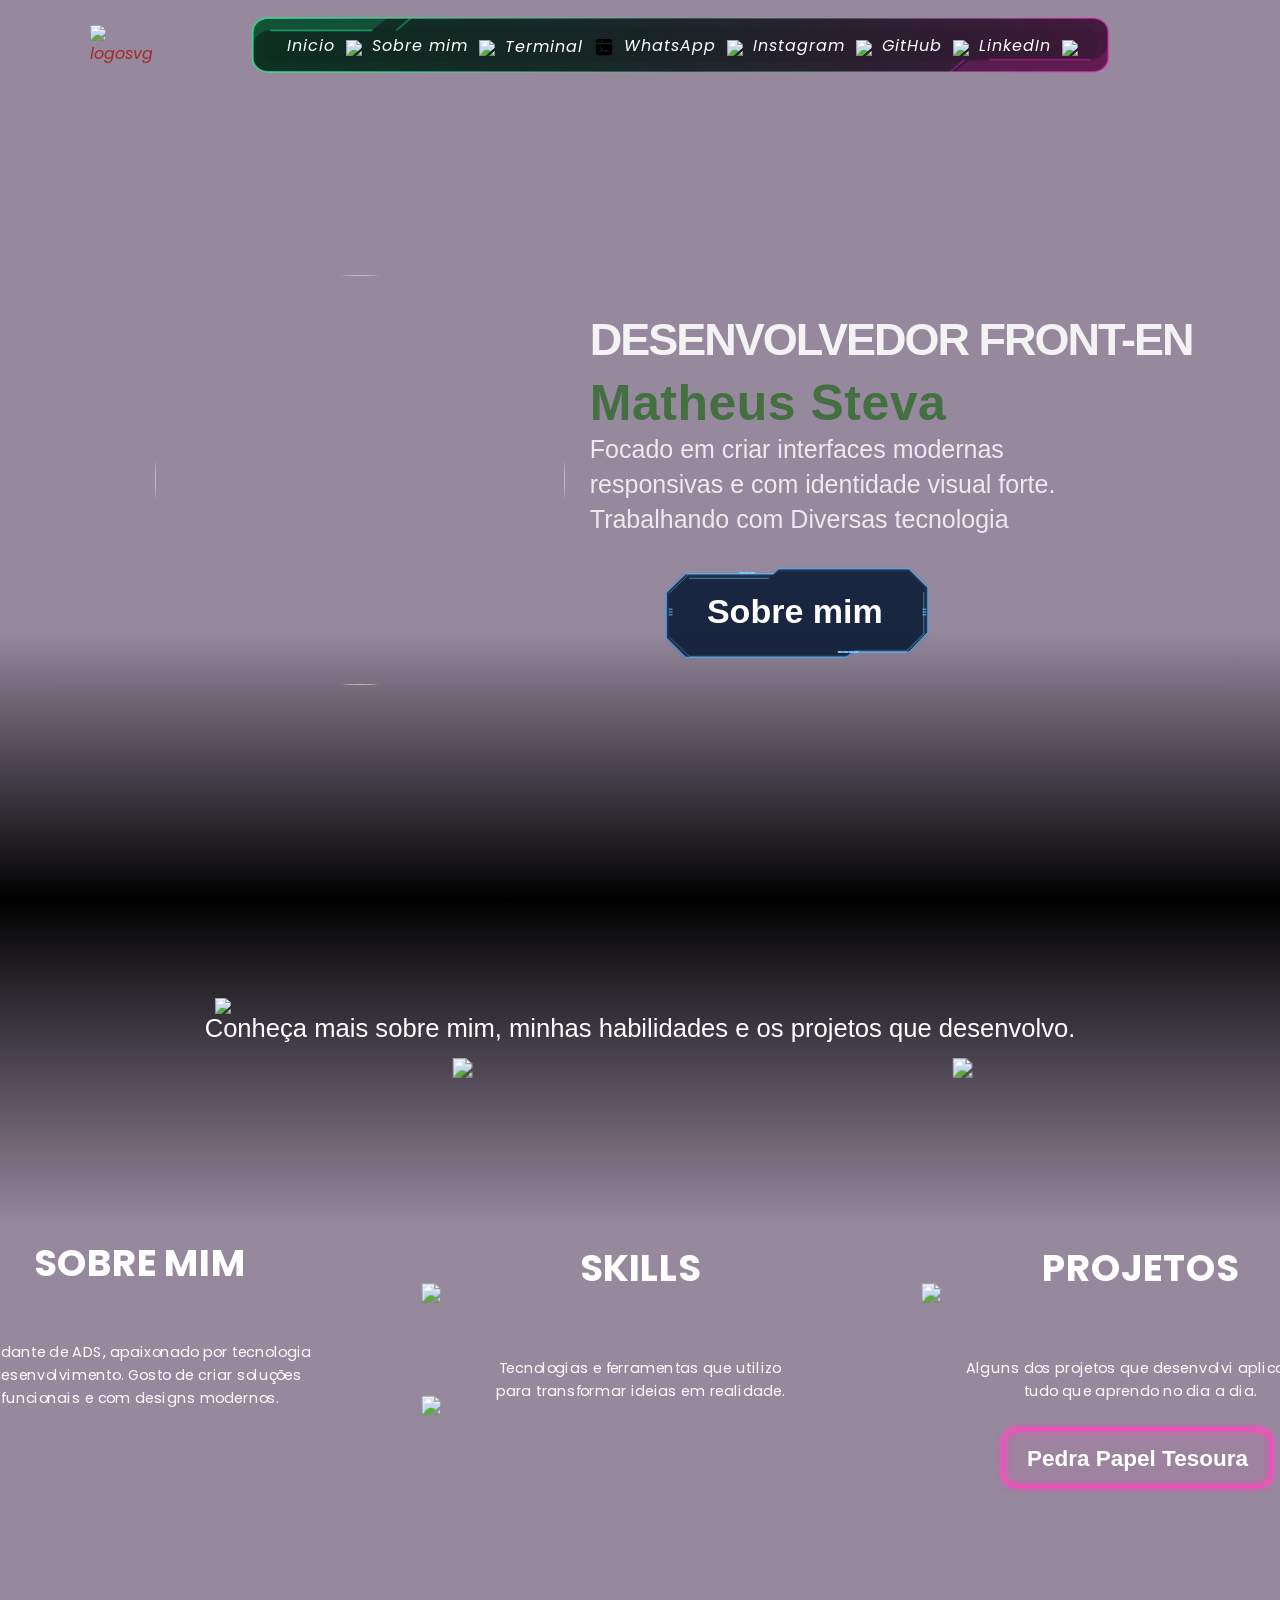
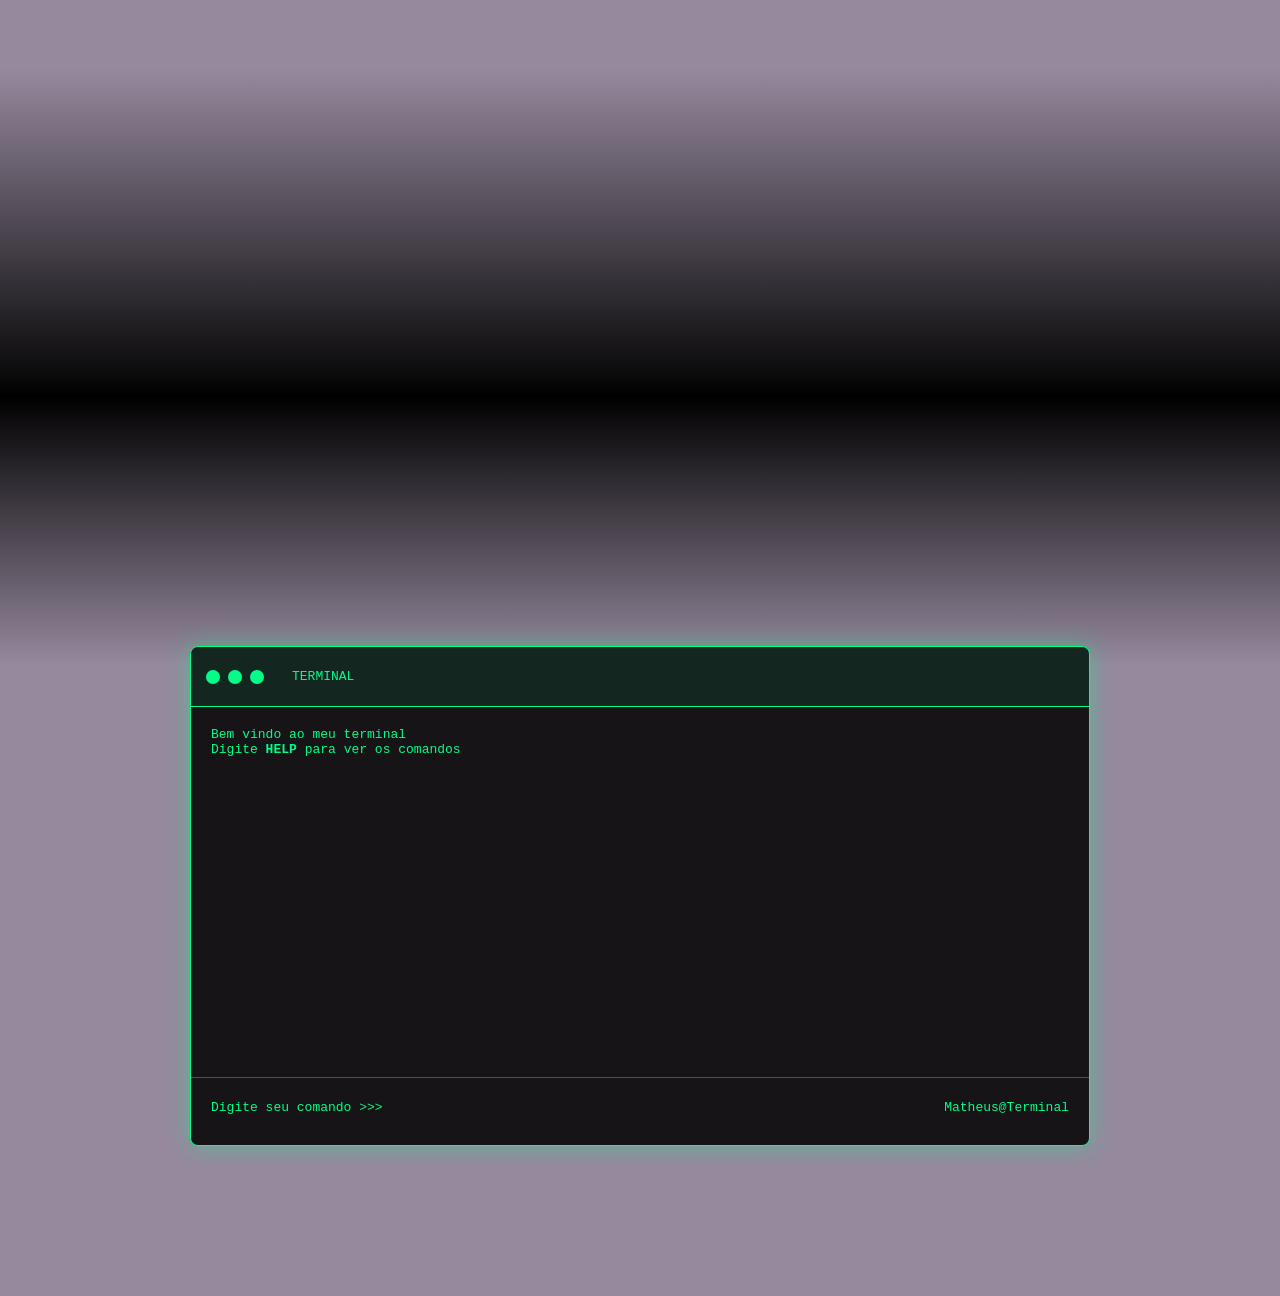
==== commit 85732684: "refactor: reorganizei o CSS/HTML/JS pra melhor compreendimento e diminuiçao de codigo em apenas um p" ====
--- a/index.html
+++ b/index.html
@@ -87,7 +87,7 @@
         <h3>PROJETOS</h3>
         <p>Alguns dos projetos que desenvolvi
           aplicando <br>tudo que aprendo no dia a dia.</p>
-           <a href="pedra-papel-tesoura.html"               class="botaoproj1">
+           <a href="/projetos/pedra-papel-tesoura.html"               class="botaoproj1">
               <img src="assets/botao-projetos.svg" 
                  alt="Pedra Papel Tesoura">
                 <span>Pedra Papel Tesoura</span> 
--- a/style.css
+++ b/style.css
@@ -634,6 +634,123 @@
   font-family: monospace;
   font-size: 22px;
 }
+
+
+/* =========================
+   . PEDRA PAPEL TESOURA
+========================= */
+
+.conteudojogo {
+  width: min(1200px, 100%);
+  display: flex;
+  align-items: center;
+  justify-content: center;
+}
+
+.jogo {
+  width: 1000px;
+  height: 600px;
+  background: rgba(0, 0, 0, 0.85);
+  border: 1px solid #006aff;
+  box-shadow: 0 0 25px rgba(0, 128, 255, 0.4);
+  border-radius: 8px;
+  display: flex;
+  flex-direction: column;
+  align-items: center;
+  justify-content: center;
+}
+
+.titulo-jogo {
+  display: flex;
+  justify-content: center;
+  align-items: center;
+  z-index: 2;
+  animation: aparecerBaixo 1.8s ease forwards;
+}
+
+.logo-jogo {
+  display: flex;
+  margin-bottom: 300px;
+  width: 900px;
+  animation: aparecerBaixo 1.8s ease forwards;
+}
+
+.imagensjogo {
+  width: 10px;
+  height: 10px;
+  display: flex;
+  align-items: center;
+  justify-content: center;
+  gap: 80px;
+}
+
+.pedraimg {
+  width: 250px;
+  display: flex;
+  align-items: center;
+  justify-content: center;
+  transform: translateY(-200px);
+  pointer-events: none;
+}
+
+.papelimg {
+  width: 250px;
+  display: flex;
+  align-items: center;
+  justify-content: center;
+  transform: translateY(-200px);
+  pointer-events: none;
+}
+
+.tesouraimg {
+  width: 250px;
+  display: flex;
+  align-items: center;
+  justify-content: center;
+  transform: translateY(-200px);
+  pointer-events: none;
+}
+
+.botoes-jogo {
+  display: flex;
+  gap: 190px;
+  transform: translateY(-70px) translateX(10px);
+  z-index: 9999;
+}
+
+.botao-jogo {
+  background: rgba(0, 255, 255, 0.08);
+  border: 1px solid #25f4ff;
+  color: #dfffff;
+  padding: 12px 28px;
+  border-radius: 6px;
+  font-size: 18px;
+  font-weight: 700;
+  letter-spacing: 1px;
+  box-shadow: 0 0 8px rgba(37, 244, 255, 0.35);
+  text-transform: uppercase;
+  cursor: pointer;
+  transition: 0.25s ease;
+  position: relative;
+}
+
+
+.botao-jogo:hover {
+  background: rgba(70, 253, 253, 0.695);
+  border-color: #00bfff;
+  color: #ffffff;
+  box-shadow: 0 0 12px rgba(0, 242, 255, 0.515);
+  transform: translateY(-2px);
+}
+
+.botao-jogo:active {
+  background: rgb(0, 255, 255);
+  border-color: #00bfff;
+  color: #ffffff;
+  box-shadow: 0 0 15px rgba(37, 244, 255, 0.9);
+  transform: scale(0.90);
+}
+
 /* =========================
    9. ANIMAÇÕES
 ========================= */
